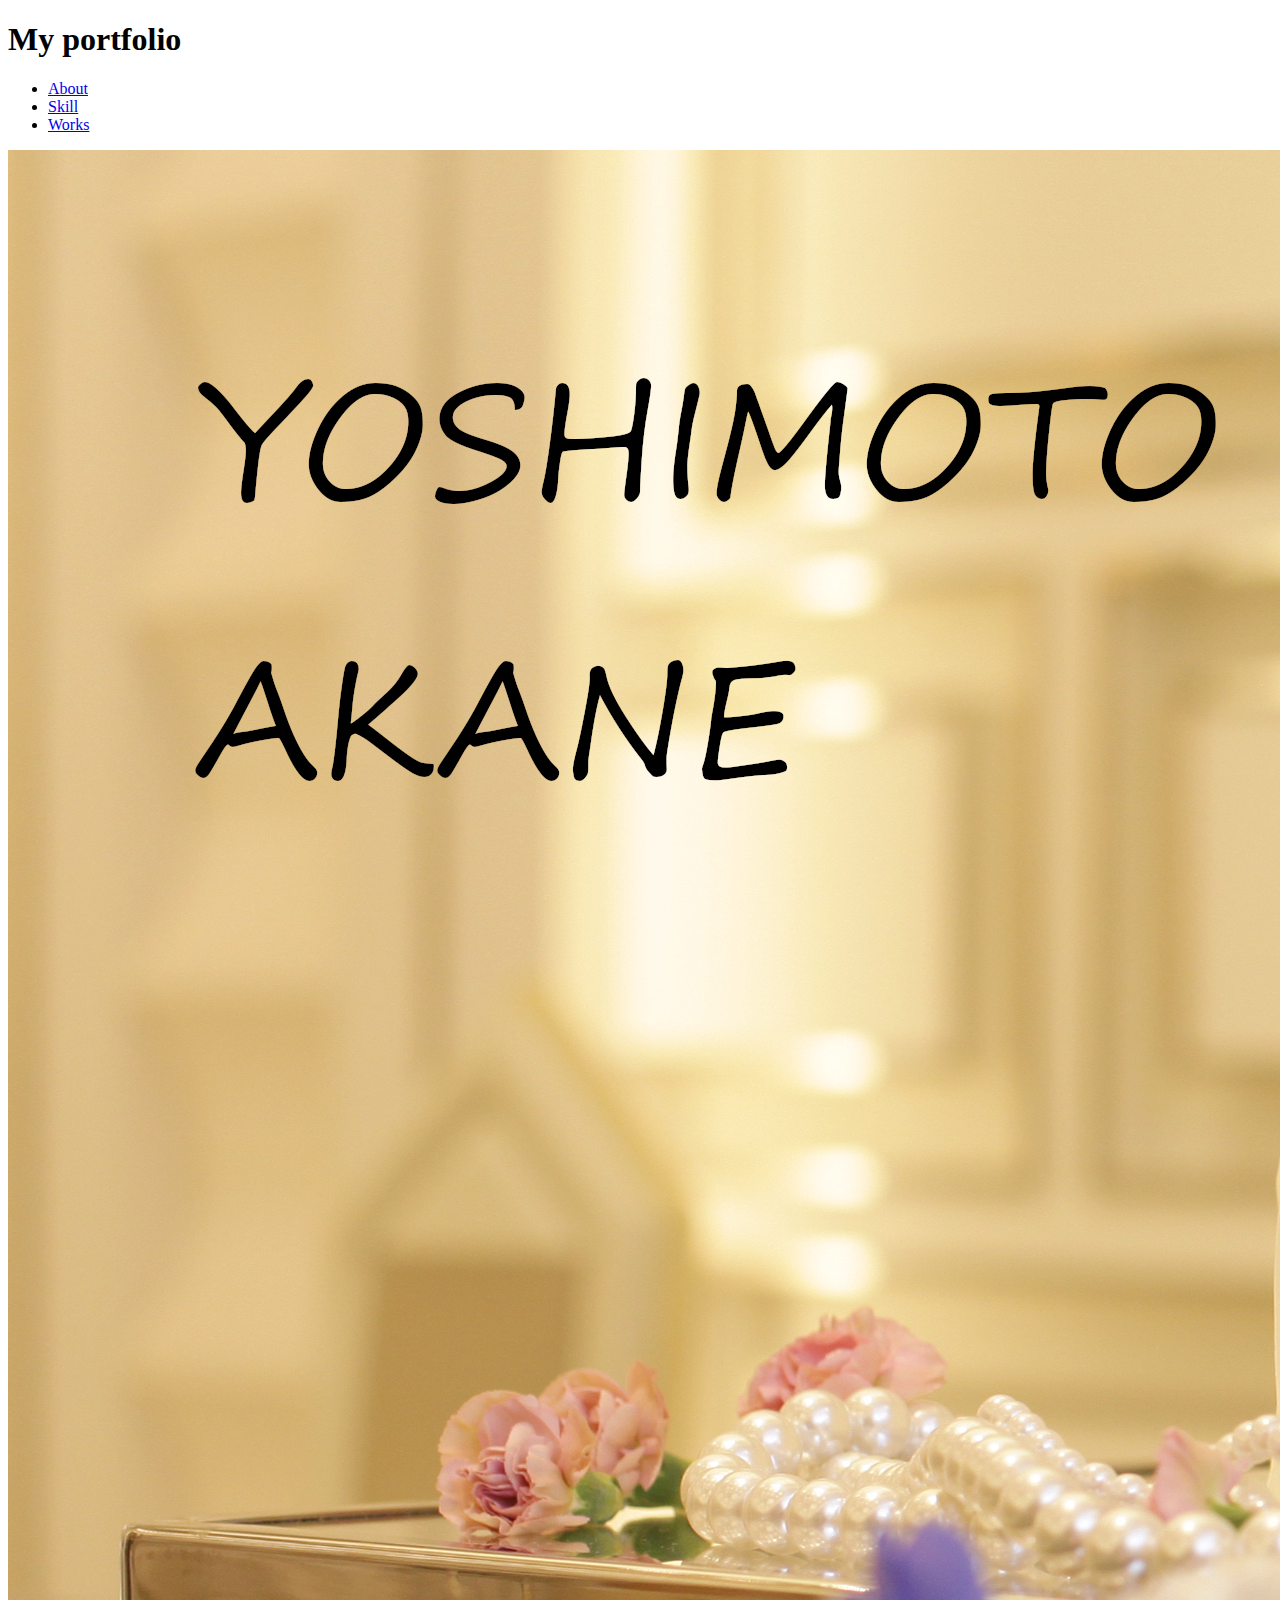
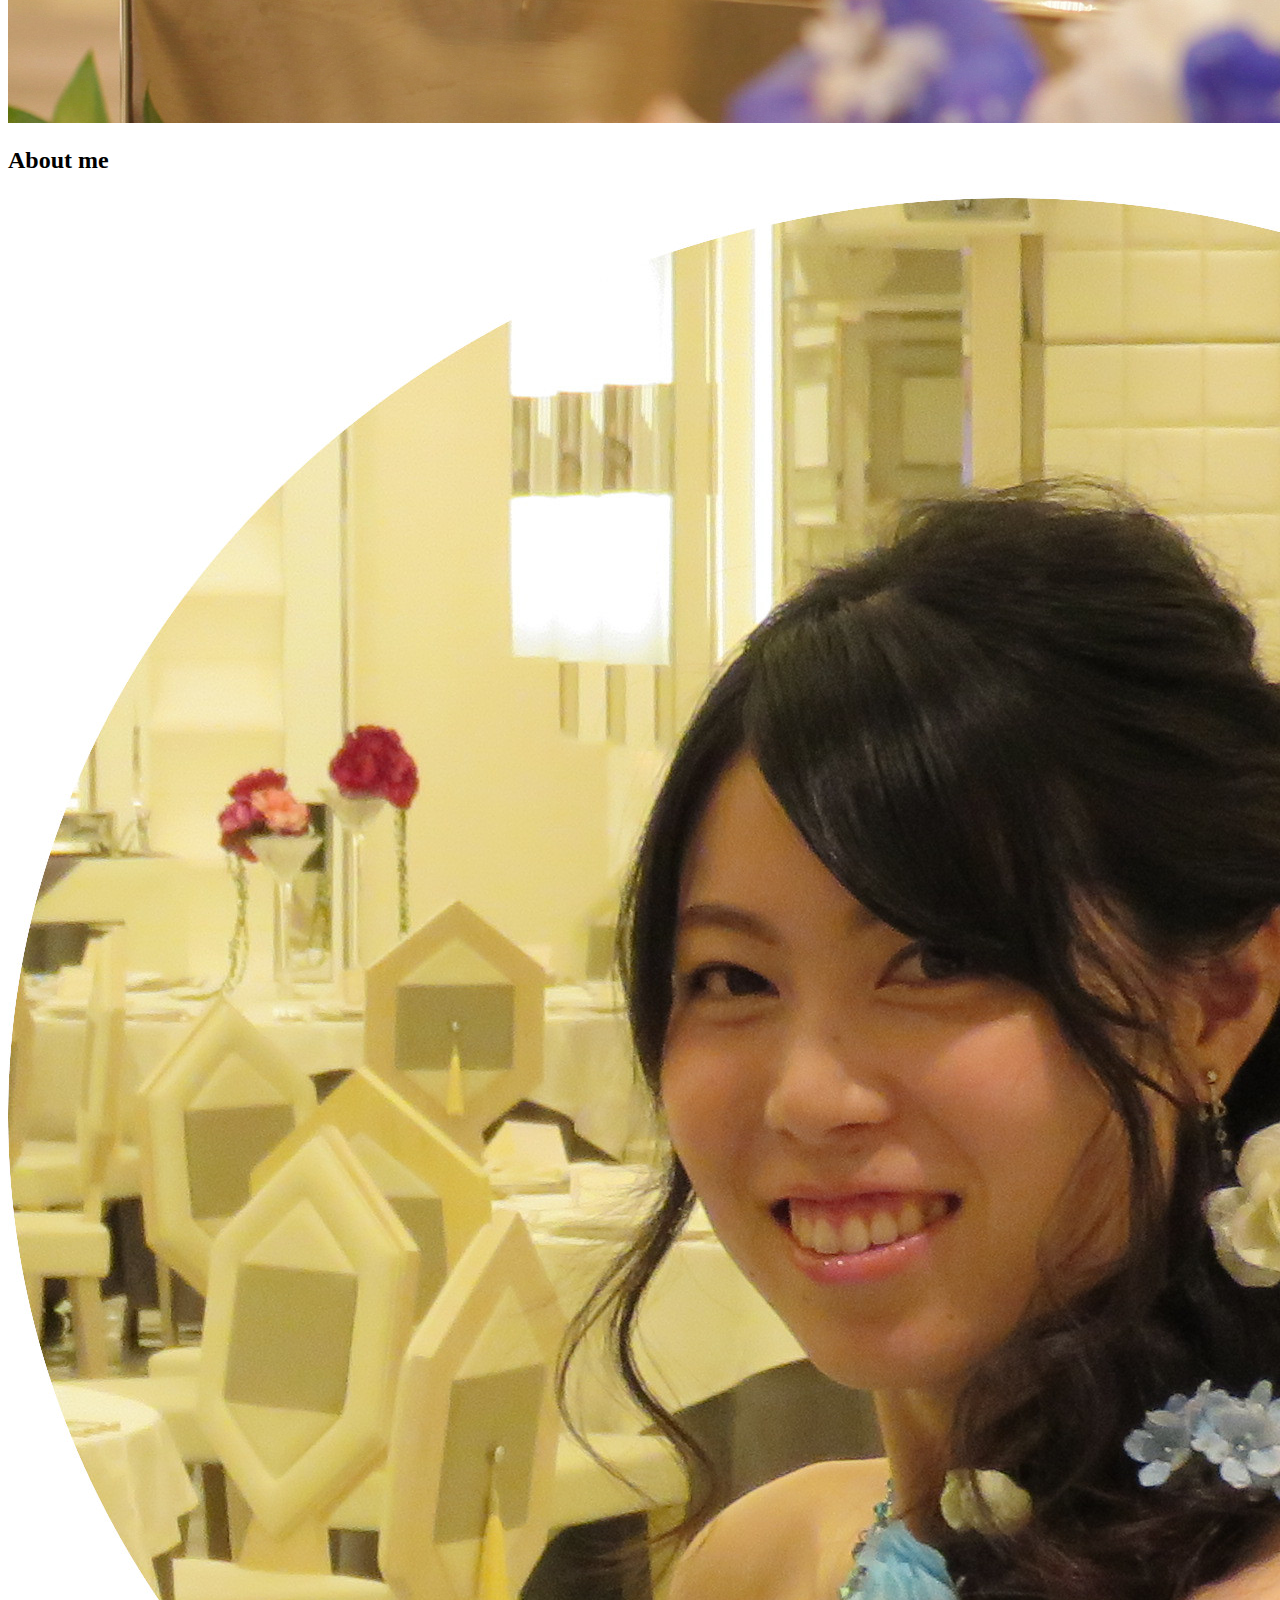
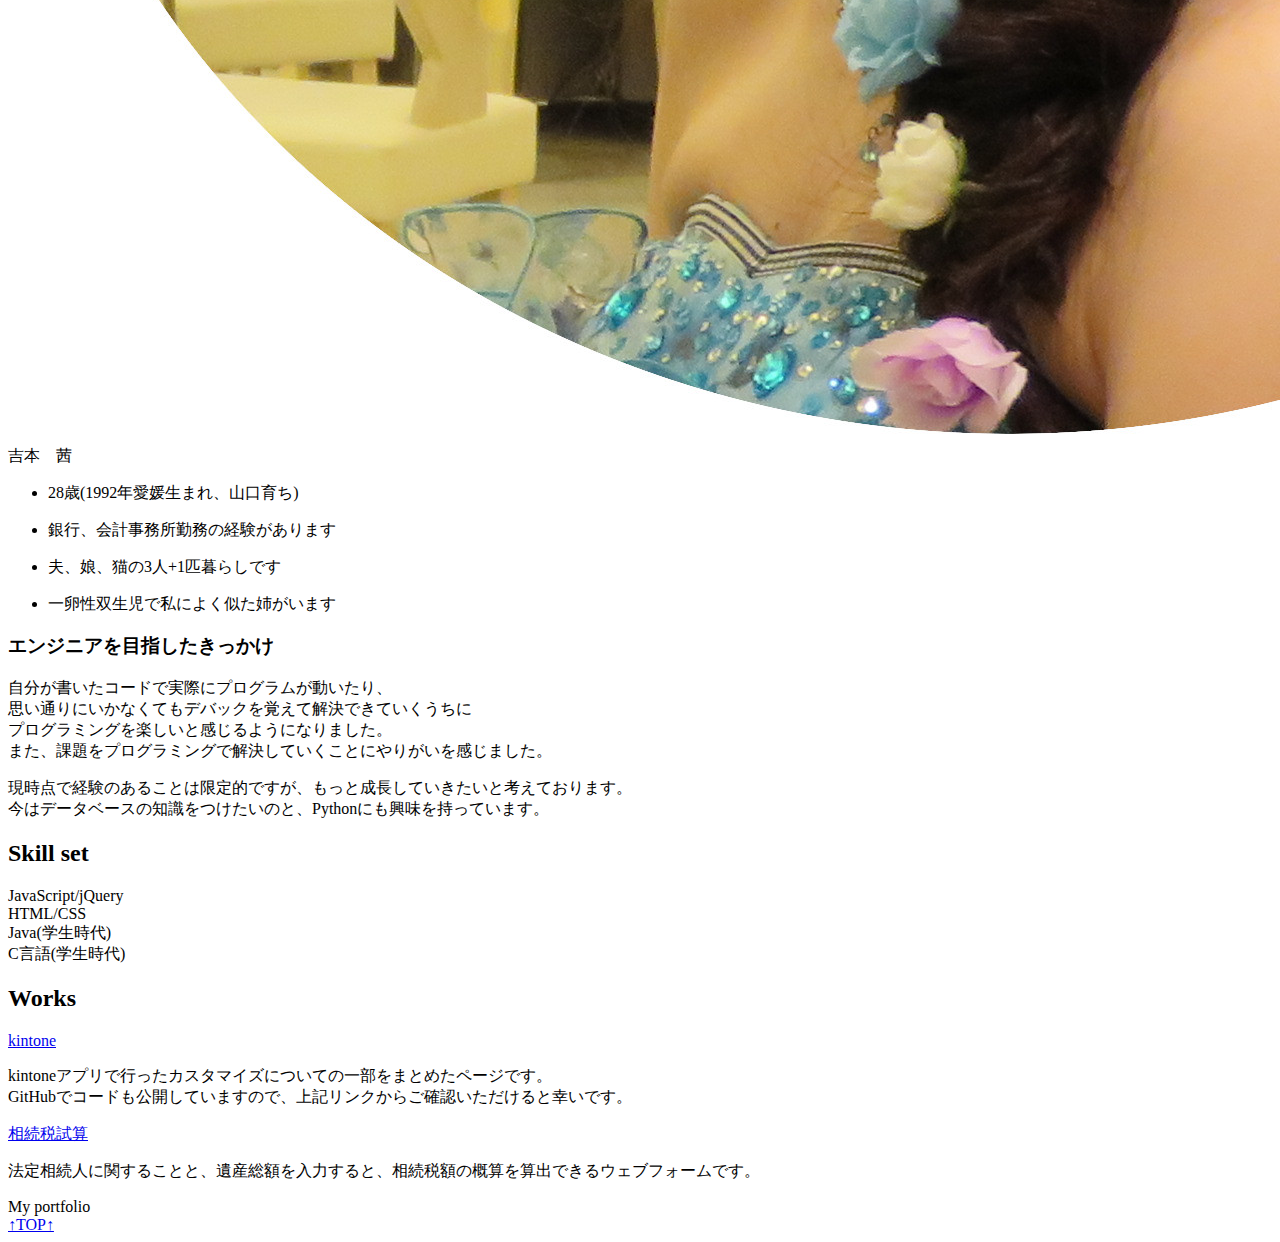
==== index.html @ 205957fd "Update index.html" ====
<!DOCTYPE html>
<html lang="ja">
<head>
    <meta charset="UTF-8">
    <meta name="viewport" content="width=device-width, initial-scale=1.0">
    <link rel="stylesheet" href="style.css">
    <title>my_portfolio</title>
</head>
<body>
    <header>
    <div class="header">
        <h1>My portfolio</h1>
        <nav>
            <ul>
                <li><a href="#About">About</a></li>
                <li><a href="#Skill">Skill</a></li>
                <li><a href="#Works">Works</a></li>
            </ul>
        </nav>
    </div>
    </header>

    <div class="top">
        <img src="cake.JPG">
    </div>

    <div class="contents">
        <div id="About">
            <h2>About me</h2>
            <div class="about-top">
                <div class="my-pic">
                    <img src="me.JPG">
                    <div class="name">吉本　茜</div>
                </div>

                <div class="profile">
                    <ul>
                        <li><p>28歳(1992年愛媛生まれ、山口育ち)</p></li>
                        <li><p>銀行、会計事務所勤務の経験があります</p></li>
                        <li><p>夫、娘、猫の3人+1匹暮らしです</p></li>
                        <li><p>一卵性双生児で私によく似た姉がいます</p></li>
                    </ul>
                </div>
                </div>

                <div class="trigger">
                    <h3>エンジニアを目指したきっかけ</h3>
                    <div class="trigger-main">
                        <p>自分が書いたコードで実際にプログラムが動いたり、<br>
                            思い通りにいかなくてもデバックを覚えて解決できていくうちに<br>
                            プログラミングを楽しいと感じるようになりました。<br>
                            また、課題をプログラミングで解決していくことにやりがいを感じました。</p>
                        <p>現時点で経験のあることは限定的ですが、もっと成長していきたいと考えております。<br>
                            今はデータベースの知識をつけたいのと、Pythonにも興味を持っています。</p>
                    </div>
                </div>
            </div>

        <div id="Skill">
            <h2>Skill set</h2>
            <div class="skill">
                    <div class="skill-list pink">JavaScript/jQuery</div>
                    <div class="skill-list beije">HTML/CSS</div>
                    <div class="skill-list pink">Java(学生時代)</div>
                    <div class="skill-list beije">C言語(学生時代)</div>
            </div>
        </div>

        <div id="Works">
            <h2>Works</h2>
            <div class="works">
                <div class="link">
                    <div class="link-title"><a href="https://akane-yoshimoto.github.io/kintoneCustum/" target="_blank" rel="noopener noreferrer">kintone</a></div>
                    <div class="link-memo">
                        <p>kintoneアプリで行ったカスタマイズについての一部をまとめたページです。<br>
                        GitHubでコードも公開していますので、上記リンクからご確認いただけると幸いです。</p>
                    </div>
                </div>
                <div class="link">
                    <div class="link-title"><a href="https://akane-yoshimoto.github.io/Inheritance-tax-trial-calculation/" target="_blank" rel="noopener noreferrer">相続税試算</a></div>
                    <div class="link-memo">
                        <p>法定相続人に関することと、遺産総額を入力すると、相続税額の概算を算出できるウェブフォームです。</p>
                    </div>
                </div>
            </div>
        </div>
    </div>
    <footer>
        <div class="title">My portfolio</div>
        <div class="to-top"><a href="#">↑TOP↑</a></div>
    </footer>
</body>
</html>
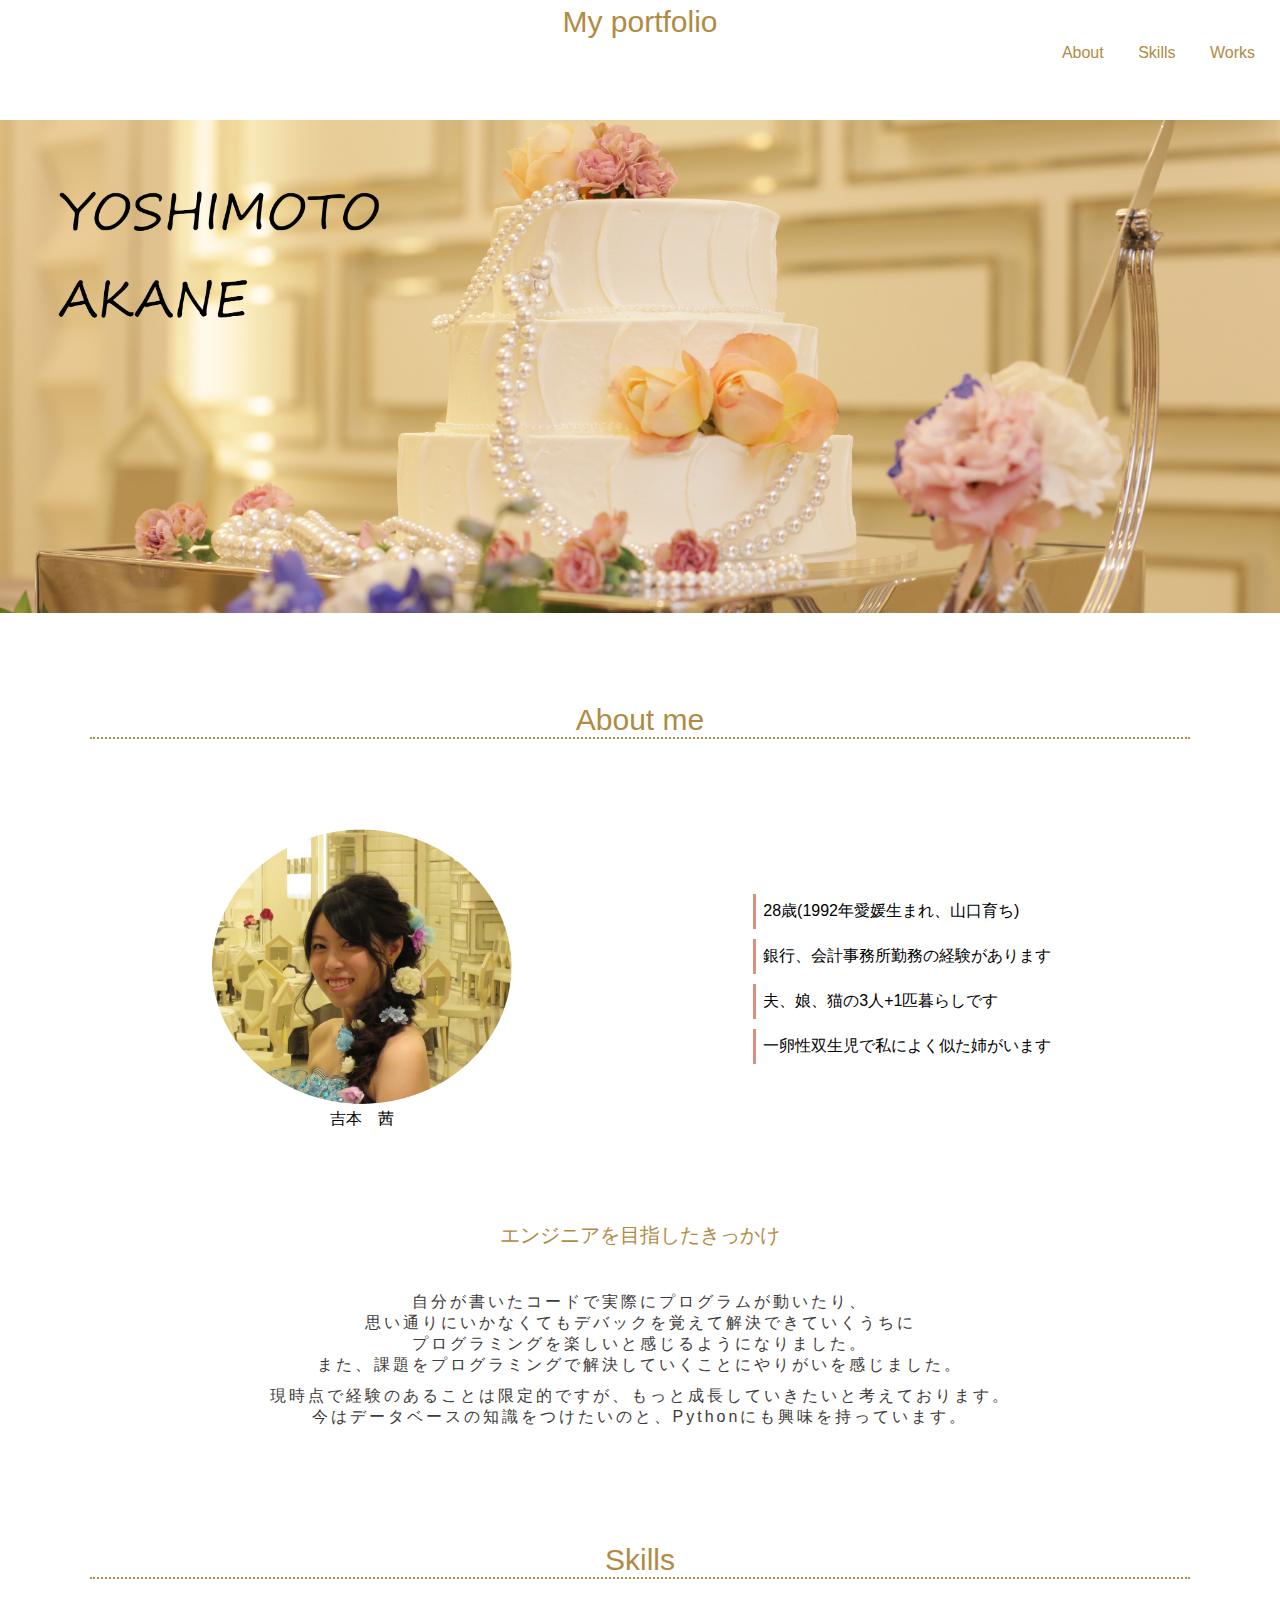
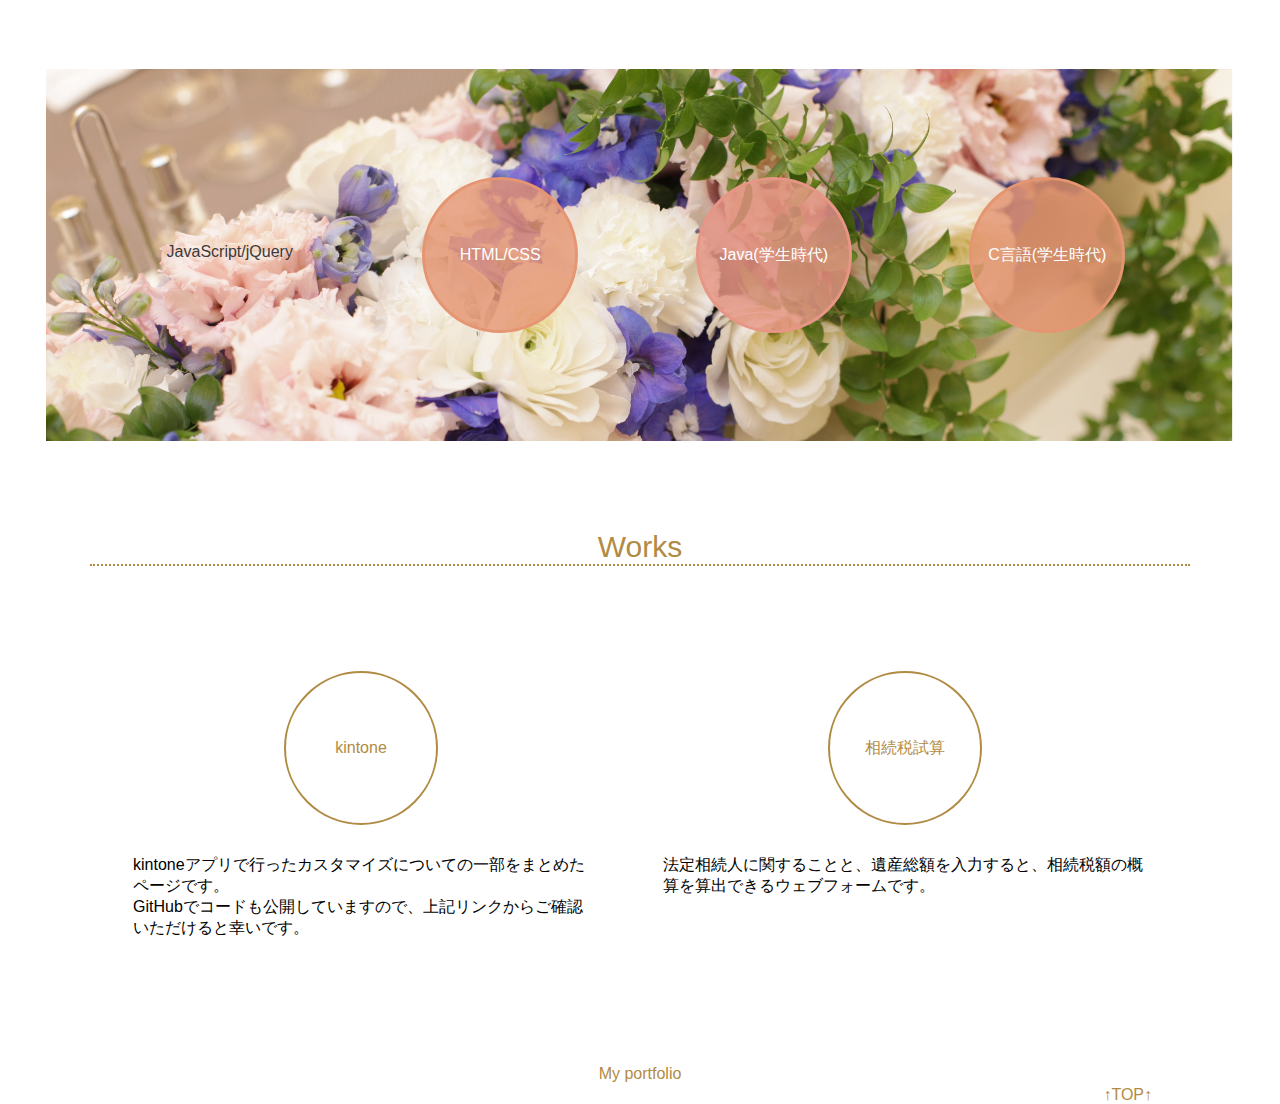
==== commit 2e375e21: "Update index.html" ====
--- a/index.html
+++ b/index.html
@@ -13,7 +13,7 @@
         <nav>
             <ul>
                 <li><a href="#About">About</a></li>
-                <li><a href="#Skill">Skill</a></li>
+                <li><a href="#Skill">Skills</a></li>
                 <li><a href="#Works">Works</a></li>
             </ul>
         </nav>
@@ -57,12 +57,12 @@
             </div>
 
         <div id="Skill">
-            <h2>Skill set</h2>
+            <h2>Skills</h2>
             <div class="skill">
-                    <div class="skill-list pink">JavaScript/jQuery</div>
+                    <div class="skill-list pink　JS">JavaScript/jQuery</div>
                     <div class="skill-list beije">HTML/CSS</div>
                     <div class="skill-list pink">Java(学生時代)</div>
-                    <div class="skill-list beije">C言語(学生時代)</div>
+                    <div class="skill-list beije C">C言語(学生時代)</div>
             </div>
         </div>
 
--- a/style.css
+++ b/style.css
@@ -0,0 +1,363 @@
+@charset "UTF-8";
+
+html, body, div, h1, h2, h3, p,
+a, code, img, ul, li, footer,
+header, nav, section{
+margin: 0;
+padding: 0;
+border: 0;
+font-size: 100%;
+font: inherit;
+vertical-align: baseline;
+}
+
+body {
+    font-family: "Yu Gothic Medium", "游ゴシック Medium", YuGothic, "游ゴシック体", "ヒラギノ角ゴ Pro W3", "メイリオ", sans-serif;
+}
+
+/*header*/
+.header {
+    position: fixed;
+    width: 100%;
+    height: 100px;
+    background-color: white;
+    display: inline;
+}
+
+h1 {
+    font-size: 30px;
+    padding: 5px;
+    color: #b18b43;
+    text-align: center;
+}
+
+nav li {
+    display: inline;
+    padding: 5px;
+    margin: 10px;
+}
+
+nav li:hover {
+    border-bottom: 2px solid  #b18b43;
+}
+
+nav {
+    text-align: right;
+    margin-right: 10px;
+}
+
+nav li a {
+    text-decoration: none;
+    color:  #b18b43;
+}
+
+/*TOP画面*/
+.top img {
+	max-width: 100%;
+    display: block;
+    padding-top: 120px;
+}
+
+/*section*/
+.contents {
+    margin: 7% auto;
+}
+
+h2 {
+    font-size: 30px;
+    color: #b18b43;
+    border-bottom: 2px dotted;
+    margin: 7%;
+    text-align: center;
+}
+
+/*プロフィールの配置の設定*/
+.about-top {
+    display: flex;
+    max-width: 85%;
+    margin: auto;
+}
+
+.name {
+    text-align: center;
+}
+
+.my-pic img {
+    text-align: center;
+    width: 300px;
+}
+
+.my-pic {
+    margin: 0 auto; 
+}
+
+.profile {
+    margin: auto;
+
+}
+
+.profile li {
+    padding: 7px;
+    margin: 10px;
+    list-style: none;
+    border-left: 3px solid #DF907C;
+}
+
+.trigger {
+    text-align: center;
+    margin: 7%;
+}
+
+h3 {
+    font-size: 20px;
+    color: #b18b43;
+    margin: 15px;
+    padding: 3px;
+    text-align: center;
+}
+
+.trigger-main {
+    text-align: center;
+    color: #b18b43;
+    padding: 20px;
+}
+
+.trigger p {
+    color: #3e3a39;
+    padding: 5px;
+    letter-spacing: 3px;
+}
+
+/* タブレット */
+@media screen and (max-width: 768px) {
+    .header {
+        height: 90px;
+    }
+    .about-top {
+        max-width: 80%;
+        margin: auto;
+    }
+
+    .my-pic img {
+        text-align: center;
+        width: 200px;
+    }
+    
+    .profile li {
+        padding: 5px;
+        margin: 8px;
+        list-style: none;
+        border-left: 2px solid #DF907C;
+    }
+
+    .trigger-main {
+        text-align: center;
+        color: #b18b43;
+        padding: 15px;
+    }
+        
+    .trigger p {
+        font-size: 13px;
+        color: #3e3a39;
+        padding: 3px;
+        letter-spacing: 3px;
+    }
+}
+
+/* スマホ */
+@media screen and (max-width: 480px) {
+    .about-top {
+        display: block;
+        max-width: 100%;
+        margin: auto;
+        text-align: center;
+    }
+    .profile li {
+        width: 70%;
+        margin: 5px auto;
+        font-size: 14px;
+        padding: 5px;
+        border-left: 2px solid #DF907C;
+    }
+    .profile li p {
+        text-align: left;
+    }
+    .profile {
+        margin-top: 15px;
+    }
+    .trigger p {
+        font-size: 13px;
+        color: #3e3a39;
+        padding: 3px;
+        letter-spacing: 2px;
+        text-align: left;
+    }
+    br {
+        display: none;
+    }
+}
+
+
+/*スキルセットの配置*/
+.skill {
+    display: flex;
+    max-width: 85%;
+    margin: 7% auto;
+    background-image: url("flower.JPG");
+    background-size:  cover;
+    padding: 100px 50px;
+}
+
+.skill-list {
+    width: 150px;
+    height: 150px;
+    border-radius: 50%;
+    color: #3e3a39;
+    text-align:center;
+    line-height: 150px;
+    margin: 8px auto;
+}
+
+.pink {
+    border: 3px solid #e79686;
+    background-color:rgba(231,150,134,0.8);
+    color: white;
+}
+
+.pink:hover {
+    background-color:  #e79686;
+    color: white;
+}
+
+.beije {
+    border: 3px solid #e59572;
+    background-color:  rgba(229,149,114,0.8);
+    color: white;
+}
+
+.beije:hover {
+    background-color: #e59572;
+    color: white;
+}
+
+@media screen and (max-width: 768px) {
+
+    .skill-list {
+        width: 120px;
+        height: 120px;
+        border-radius: 50%;
+        color: white;
+        text-align:center;
+        line-height: 120px;
+        margin: 8px auto;
+        font-size: 13px;
+    }
+}
+
+/* スマホ */
+@media screen and (max-width: 480px) {
+    .skill {
+        display: flex;
+        margin: 7% auto;
+        background-image: url(flower.JPG);
+        background-size:  100%;
+        padding: 25px 5px;
+        width: 400px;
+        height: 90px;
+    }
+    .skill-list {
+        width: 80px;
+        height: 80px;
+        border-radius: 50%;
+        color: white;
+        text-align:center;
+        line-height: 80px;
+        margin: 8px auto;
+        font-size: 10px;
+    }
+}
+
+/*workの配置*/
+.works {
+    display: flex;
+    max-width: 85%;
+    margin: auto;
+}
+
+.link {
+    max-width: 50%;
+    margin: 7px;
+}
+
+.link-title {
+    width: 150px;
+    height: 150px;
+    border-radius: 50%;
+    line-height: 150px;
+    margin: 8px auto;
+    text-align: center;
+    border: 2px solid #b18b43;
+}
+
+.link-title:hover {
+    background-color: rgba(177,139,67,0.3);
+}
+
+.link-title a {
+    color: #b18b43;
+    text-decoration: none;
+}
+
+.link p {
+    padding: 15px;
+    margin: 15px 15px;
+}
+
+@media screen and (max-width: 768px) {
+    .link-title {
+        width: 120px;
+        height: 120px;
+        line-height: 120px;
+    }
+    .link-memo p {
+        font-size: 13px;
+    }
+}
+/* スマホ */
+@media screen and (max-width: 480px) {
+    .link-title {
+        width: 100px;
+        height: 100px;
+        line-height: 100px;
+    }
+    .link-memo p {
+        font-size: 10px;
+        padding: 0;
+        margin: 5px;
+    }
+    .link-title a {
+        color: #b18b43;
+        text-decoration: none;
+        font-size: 13px;
+    }
+}
+
+
+
+/*fotter*/
+footer .title{
+    text-align: center;
+    margin: 3px;
+    color: #b18b43;
+}
+
+.to-top {
+    text-align: right;
+    width: 90%;
+}
+
+.to-top a {
+    text-decoration: none;
+    color:  #b18b43;
+}
+
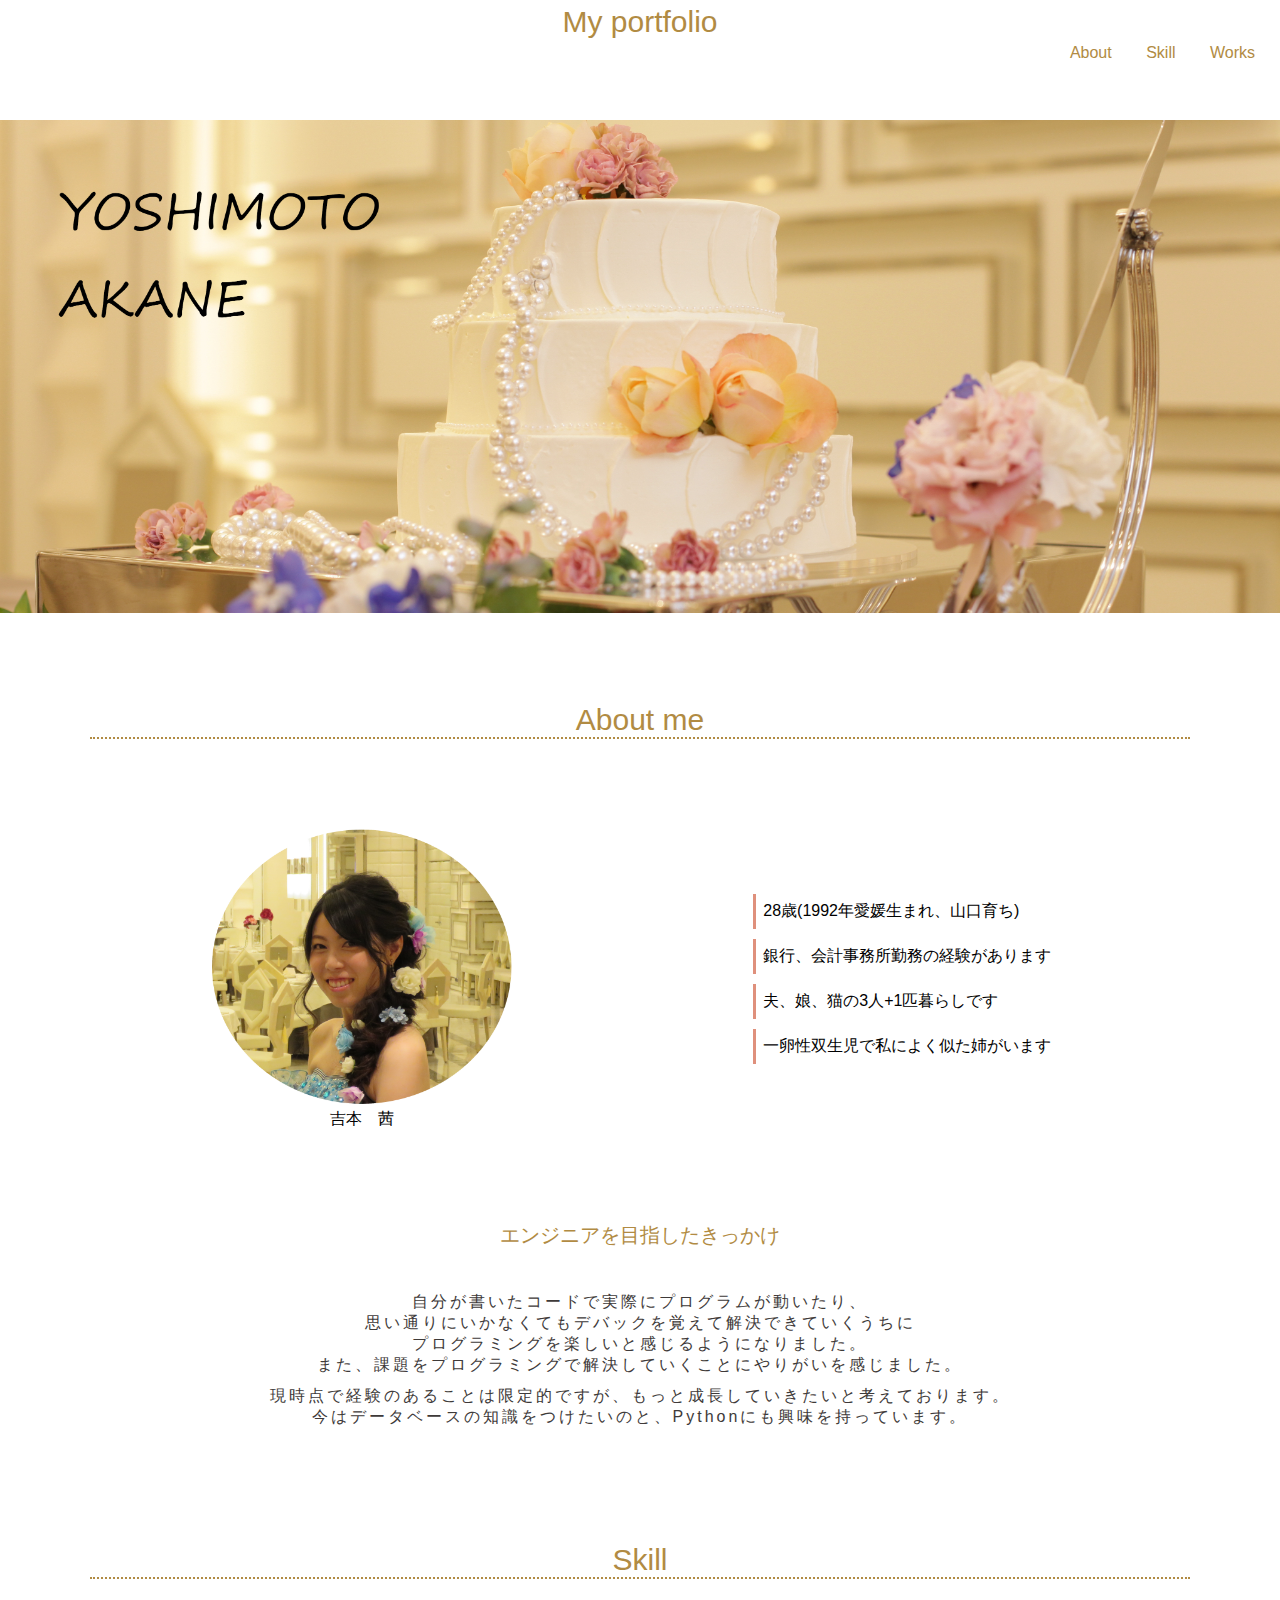
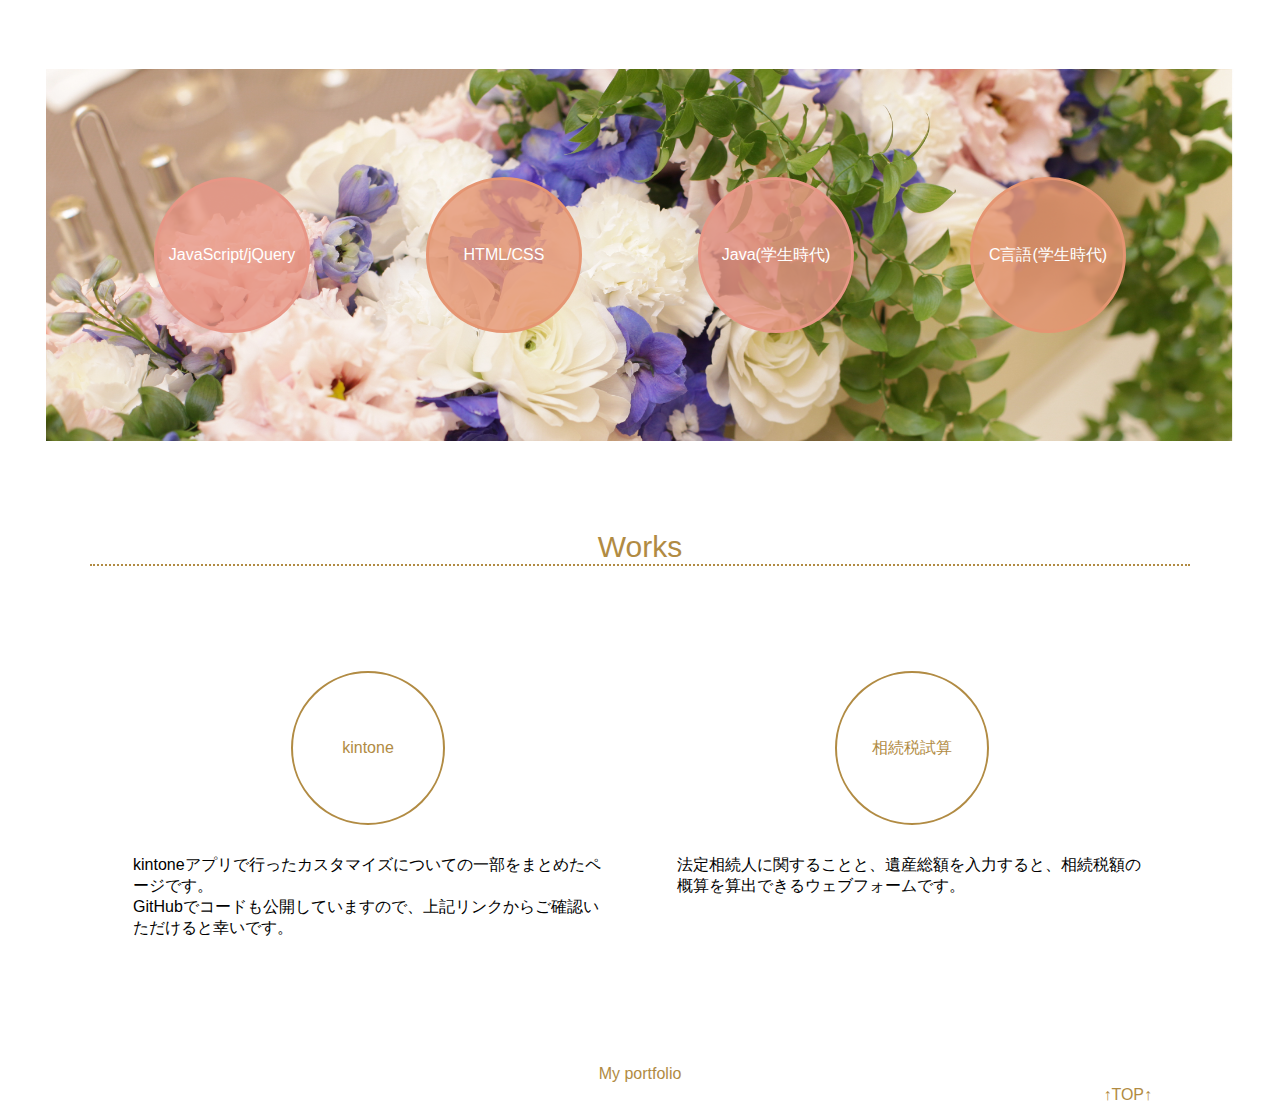
==== commit d2d91c1c: "Update index.html" ====
--- a/index.html
+++ b/index.html
@@ -13,7 +13,7 @@
         <nav>
             <ul>
                 <li><a href="#About">About</a></li>
-                <li><a href="#Skill">Skills</a></li>
+                <li><a href="#Skill">Skill</a></li>
                 <li><a href="#Works">Works</a></li>
             </ul>
         </nav>
@@ -57,9 +57,9 @@
             </div>
 
         <div id="Skill">
-            <h2>Skills</h2>
+            <h2>Skill</h2>
             <div class="skill">
-                    <div class="skill-list pink　JS">JavaScript/jQuery</div>
+                    <div class="skill-list pink JS">JavaScript/jQuery</div>
                     <div class="skill-list beije">HTML/CSS</div>
                     <div class="skill-list pink">Java(学生時代)</div>
                     <div class="skill-list beije C">C言語(学生時代)</div>
@@ -70,14 +70,14 @@
             <h2>Works</h2>
             <div class="works">
                 <div class="link">
-                    <div class="link-title"><a href="https://akane-yoshimoto.github.io/kintoneCustum/" target="_blank" rel="noopener noreferrer">kintone</a></div>
+                    <div class="link-title"><a href="kintoneカスタマイズ.html" target="_blank" rel="noopener noreferrer">kintone</a></div>
                     <div class="link-memo">
                         <p>kintoneアプリで行ったカスタマイズについての一部をまとめたページです。<br>
                         GitHubでコードも公開していますので、上記リンクからご確認いただけると幸いです。</p>
                     </div>
                 </div>
                 <div class="link">
-                    <div class="link-title"><a href="https://akane-yoshimoto.github.io/Inheritance-tax-trial-calculation/" target="_blank" rel="noopener noreferrer">相続税試算</a></div>
+                    <div class="link-title"><a href="相続税試算.html" target="_blank" rel="noopener noreferrer">相続税試算</a></div>
                     <div class="link-memo">
                         <p>法定相続人に関することと、遺産総額を入力すると、相続税額の概算を算出できるウェブフォームです。</p>
                     </div>
--- a/style.css
+++ b/style.css
@@ -166,6 +166,10 @@
 
 /* スマホ */
 @media screen and (max-width: 480px) {
+    nav {
+        text-align: center;
+    }
+
     .about-top {
         display: block;
         max-width: 100%;
@@ -263,17 +267,33 @@
         background-size:  100%;
         padding: 25px 5px;
         width: 400px;
-        height: 90px;
+        height:78px;
     }
     .skill-list {
-        width: 80px;
-        height: 80px;
+        width: 70px;
+        height: 70px;
         border-radius: 50%;
         color: white;
         text-align:center;
-        line-height: 80px;
+        line-height: 70px;
         margin: 8px auto;
         font-size: 10px;
+    }
+
+    .JS {
+        font-size: 0;
+    }
+    .JS:before {
+        font-size: 10px;
+        content: "JS/jQuery";
+    }
+
+    .C {
+        font-size: 0;
+    }
+    .C:before {
+        font-size: 10px;
+        content: "C(学生時代)";
     }
 }
 
@@ -285,7 +305,7 @@
 }
 
 .link {
-    max-width: 50%;
+    width: 50%;
     margin: 7px;
 }
 
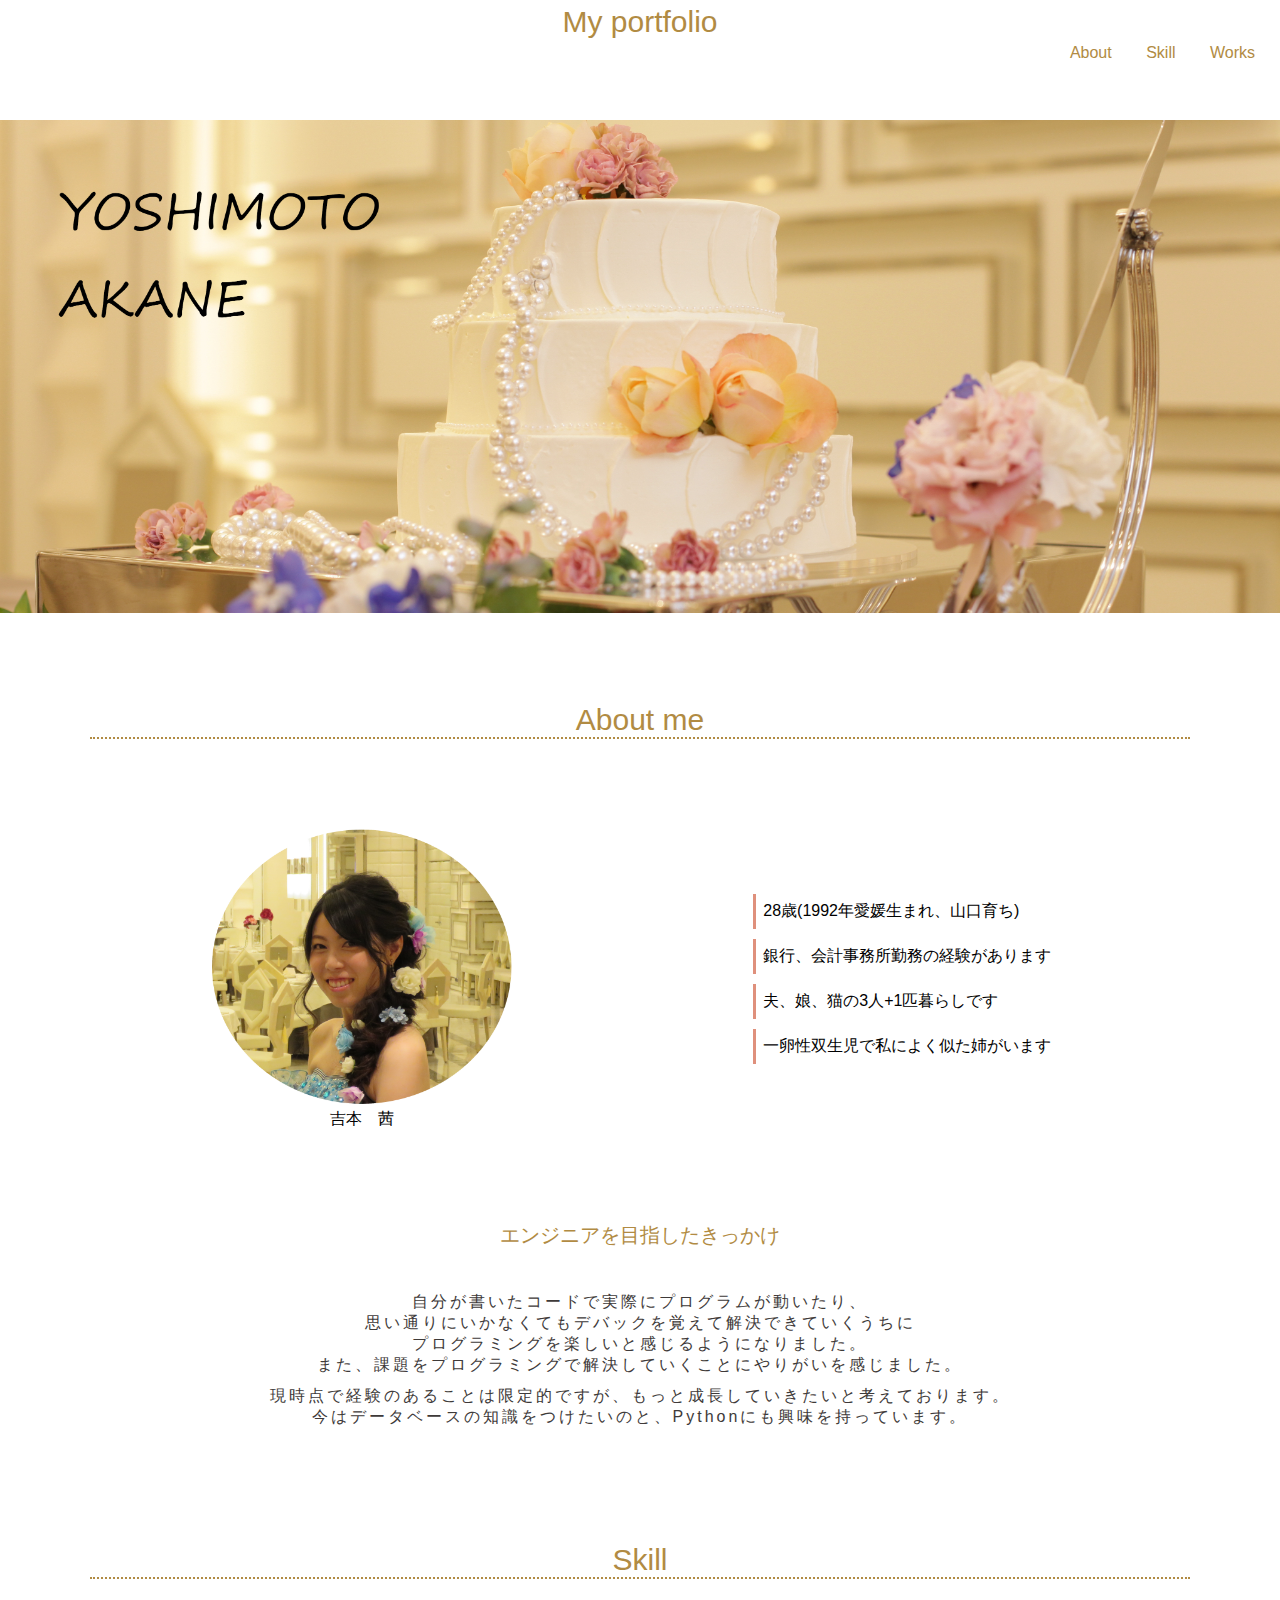
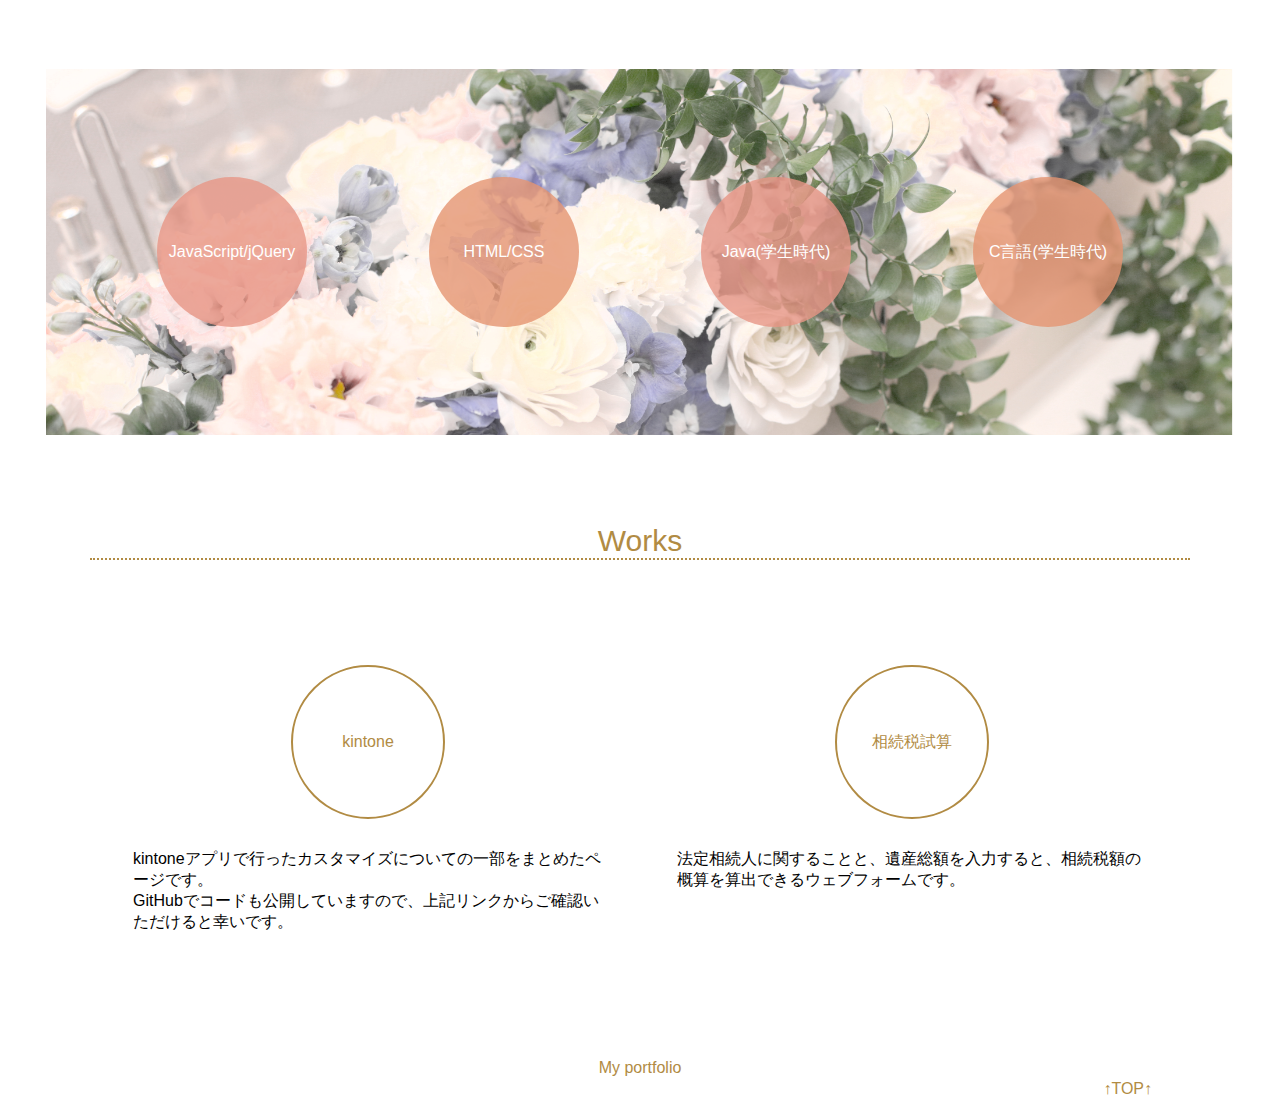
==== commit a1b1eef6: "Update index.html" ====
--- a/index.html
+++ b/index.html
@@ -77,7 +77,7 @@
                     </div>
                 </div>
                 <div class="link">
-                    <div class="link-title"><a href="相続税試算.html" target="_blank" rel="noopener noreferrer">相続税試算</a></div>
+                    <div class="link-title"><a href="https://akane-yoshimoto.github.io/Inheritance-tax-trial-calculation/" target="_blank" rel="noopener noreferrer">相続税試算</a></div>
                     <div class="link-memo">
                         <p>法定相続人に関することと、遺産総額を入力すると、相続税額の概算を算出できるウェブフォームです。</p>
                     </div>
--- a/style.css
+++ b/style.css
@@ -223,7 +223,6 @@
 }
 
 .pink {
-    border: 3px solid #e79686;
     background-color:rgba(231,150,134,0.8);
     color: white;
 }
@@ -234,7 +233,6 @@
 }
 
 .beije {
-    border: 3px solid #e59572;
     background-color:  rgba(229,149,114,0.8);
     color: white;
 }
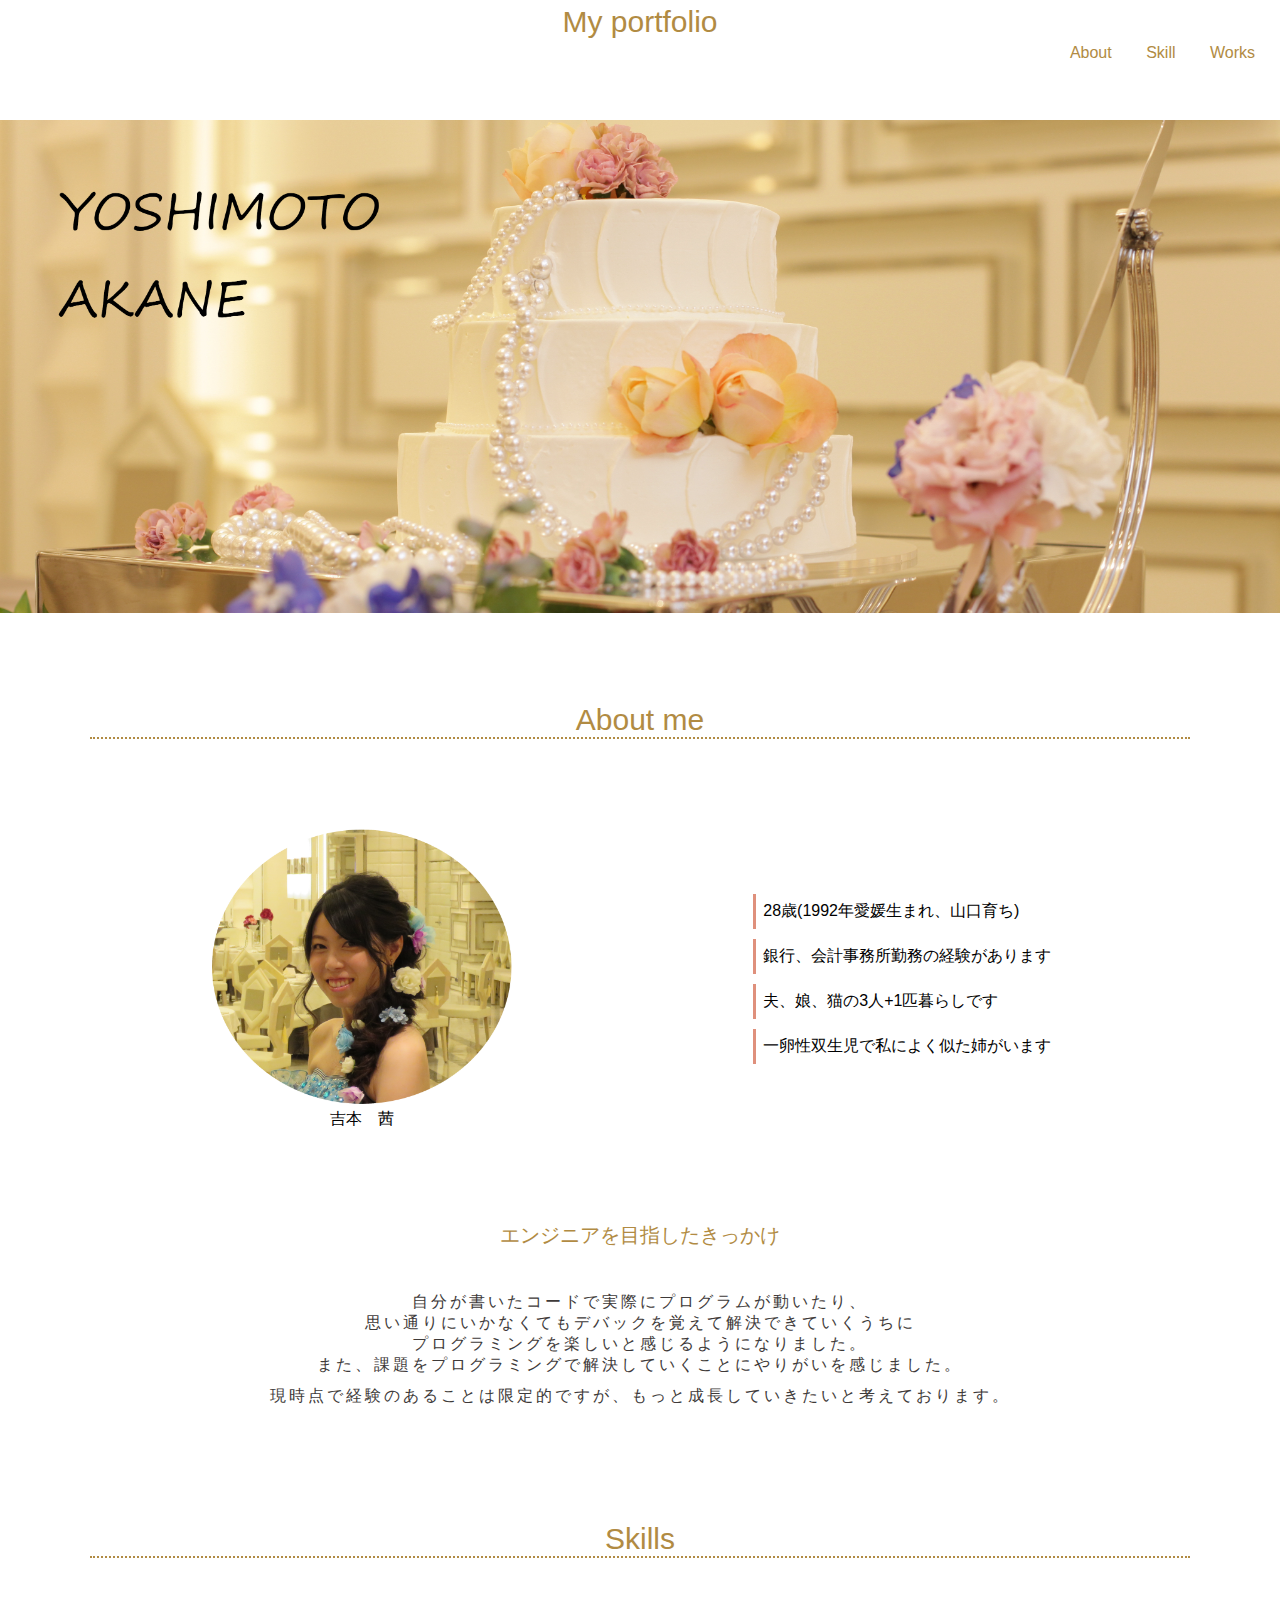
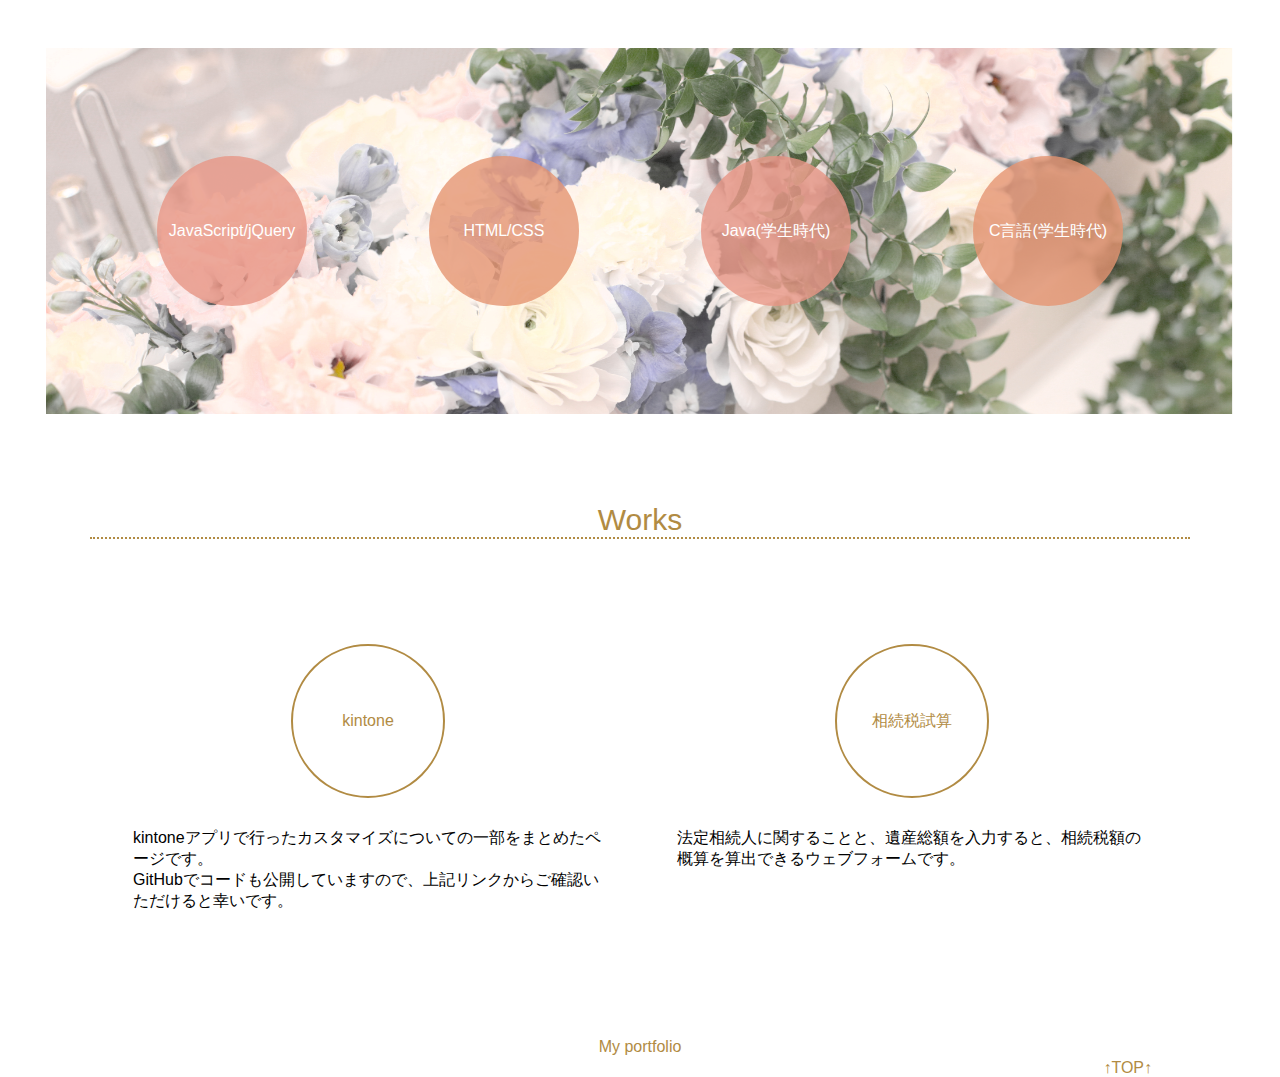
==== commit ffa823e8: "Update index.html" ====
--- a/index.html
+++ b/index.html
@@ -50,14 +50,13 @@
                             思い通りにいかなくてもデバックを覚えて解決できていくうちに<br>
                             プログラミングを楽しいと感じるようになりました。<br>
                             また、課題をプログラミングで解決していくことにやりがいを感じました。</p>
-                        <p>現時点で経験のあることは限定的ですが、もっと成長していきたいと考えております。<br>
-                            今はデータベースの知識をつけたいのと、Pythonにも興味を持っています。</p>
+                        <p>現時点で経験のあることは限定的ですが、もっと成長していきたいと考えております。</p>
                     </div>
                 </div>
             </div>
 
         <div id="Skill">
-            <h2>Skill</h2>
+            <h2>Skills</h2>
             <div class="skill">
                     <div class="skill-list pink JS">JavaScript/jQuery</div>
                     <div class="skill-list beije">HTML/CSS</div>
@@ -70,7 +69,7 @@
             <h2>Works</h2>
             <div class="works">
                 <div class="link">
-                    <div class="link-title"><a href="kintoneカスタマイズ.html" target="_blank" rel="noopener noreferrer">kintone</a></div>
+                    <div class="link-title"><a href="https://akane-yoshimoto.github.io/kintoneCustum/" target="_blank" rel="noopener noreferrer">kintone</a></div>
                     <div class="link-memo">
                         <p>kintoneアプリで行ったカスタマイズについての一部をまとめたページです。<br>
                         GitHubでコードも公開していますので、上記リンクからご確認いただけると幸いです。</p>
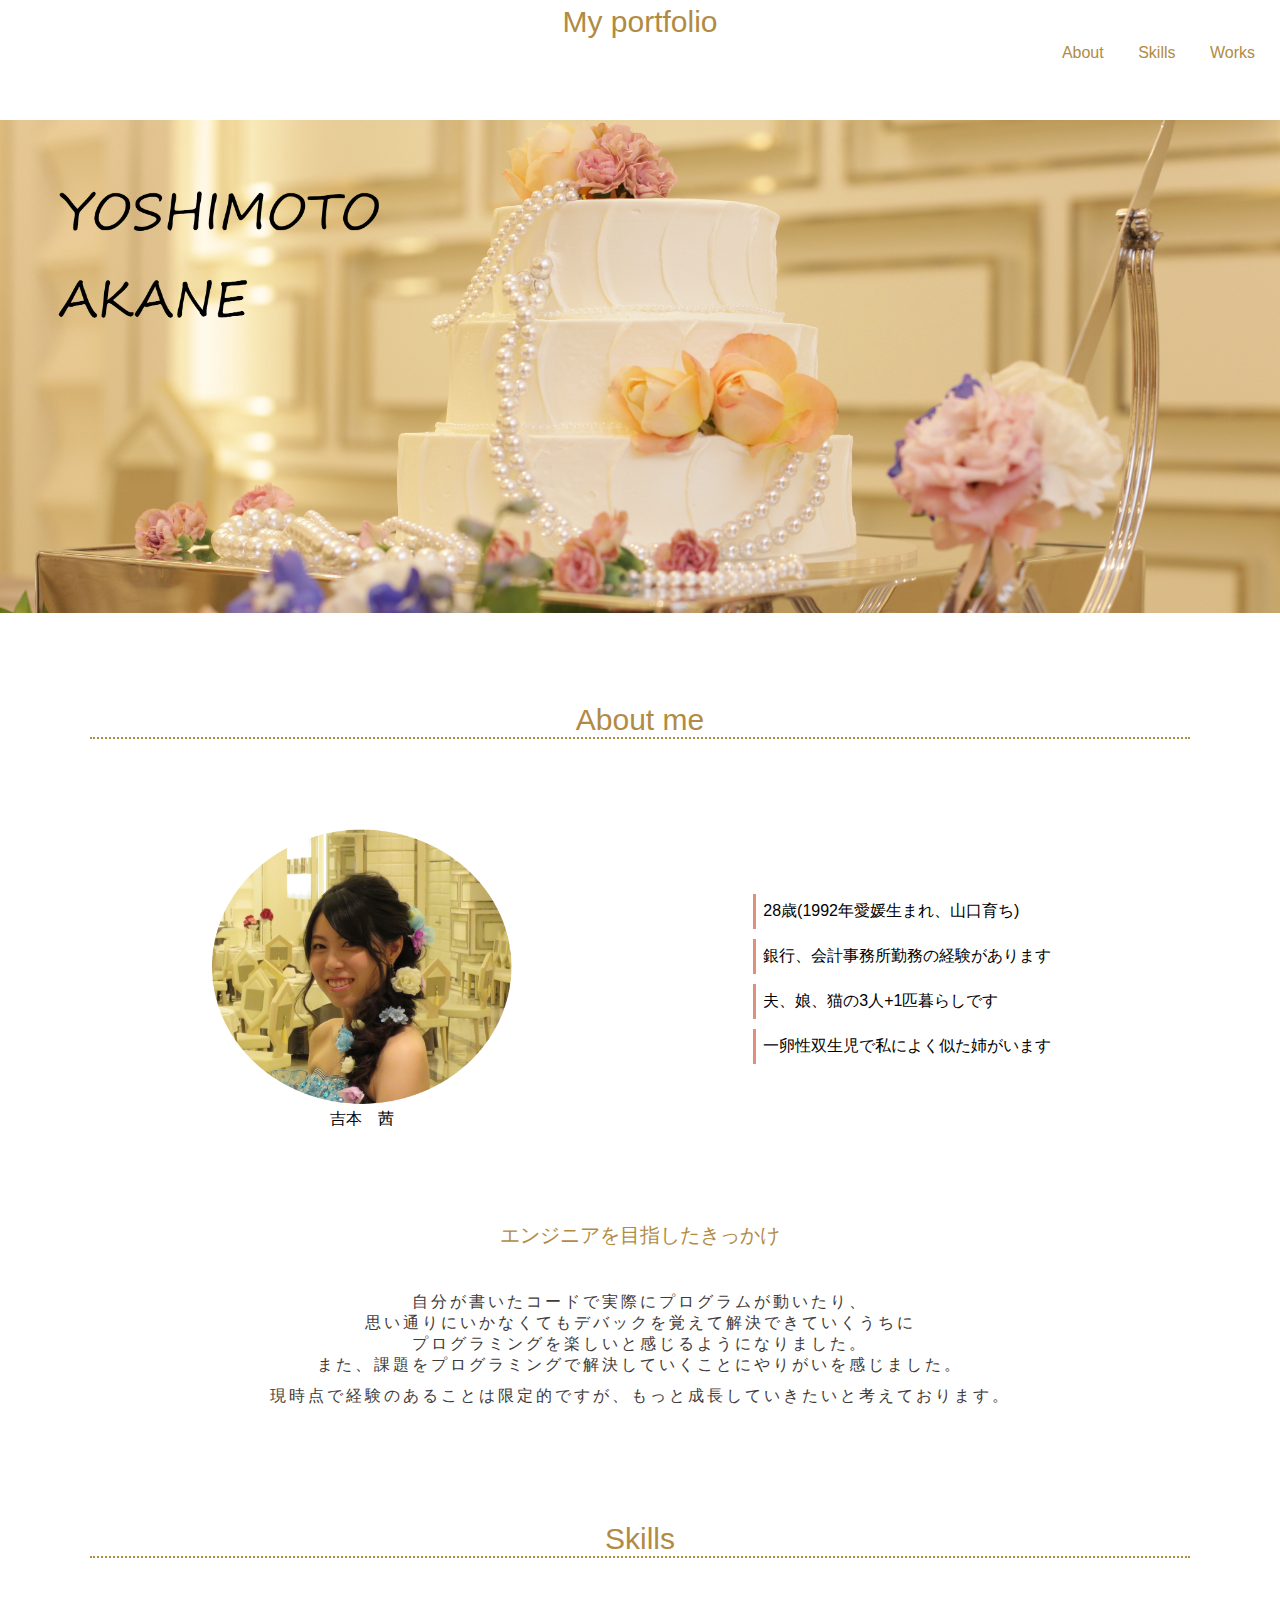
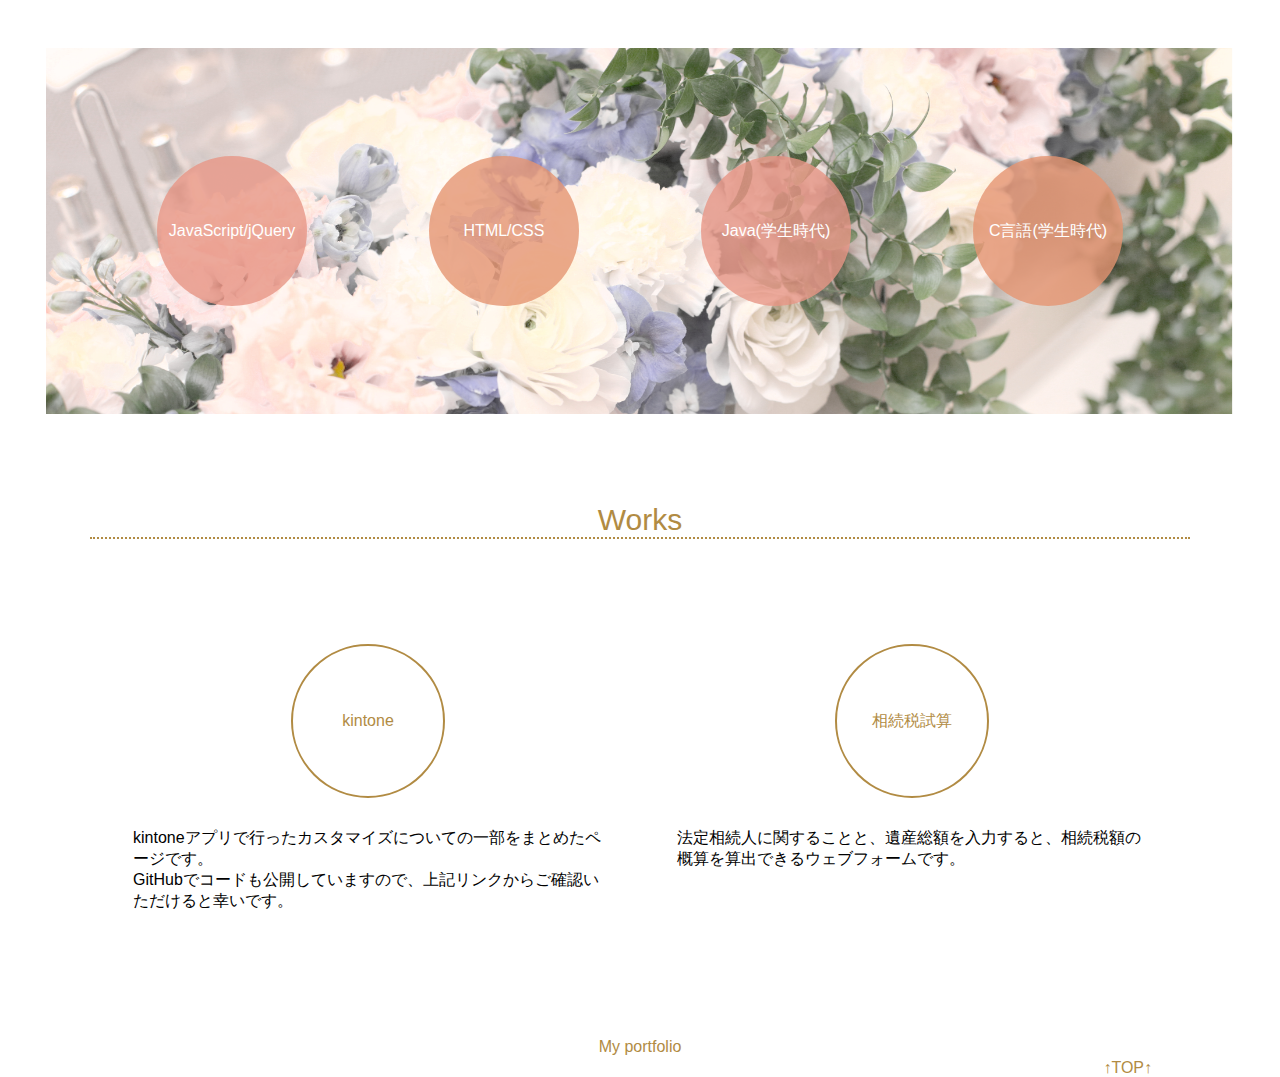
==== commit ae67d304: "Update index.html" ====
--- a/index.html
+++ b/index.html
@@ -13,7 +13,7 @@
         <nav>
             <ul>
                 <li><a href="#About">About</a></li>
-                <li><a href="#Skill">Skill</a></li>
+                <li><a href="#Skill">Skills</a></li>
                 <li><a href="#Works">Works</a></li>
             </ul>
         </nav>
--- a/style.css
+++ b/style.css
@@ -265,7 +265,7 @@
         background-size:  100%;
         padding: 25px 5px;
         width: 400px;
-        height:78px;
+        height:76px;
     }
     .skill-list {
         width: 70px;
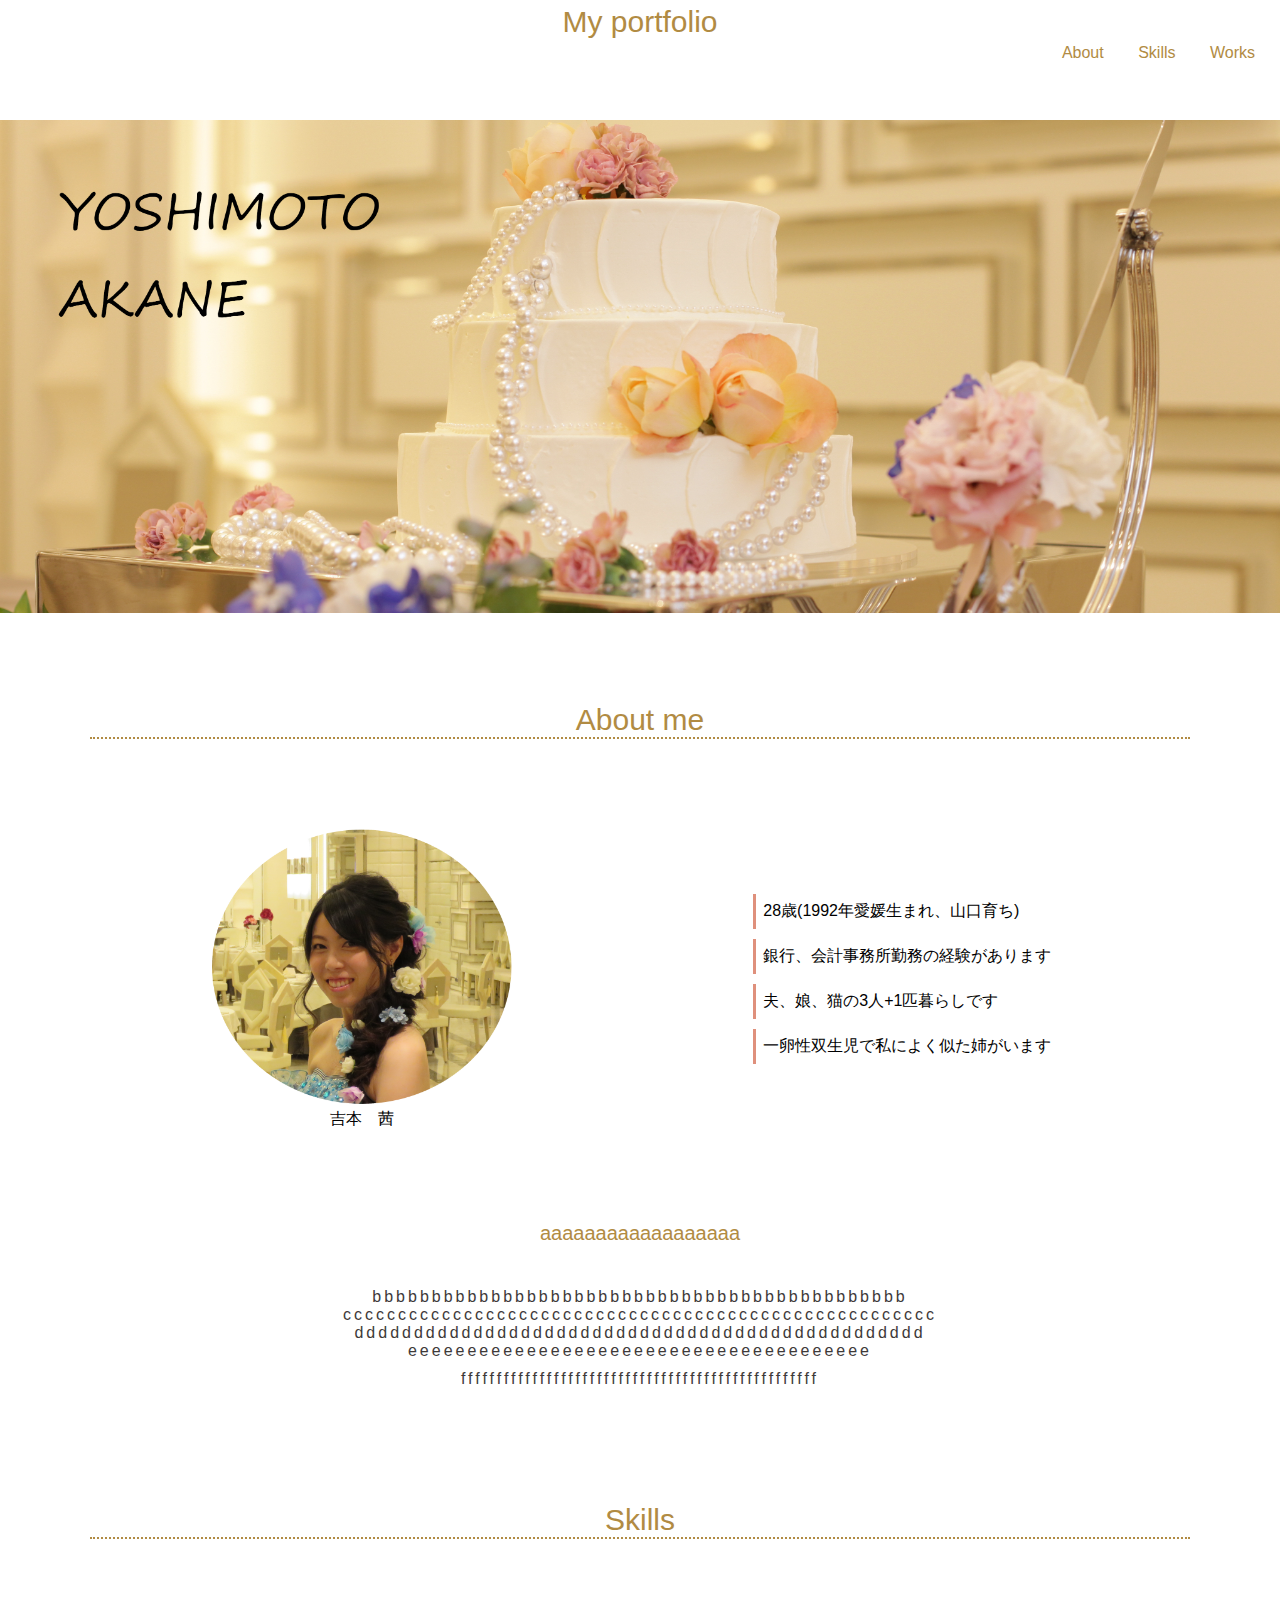
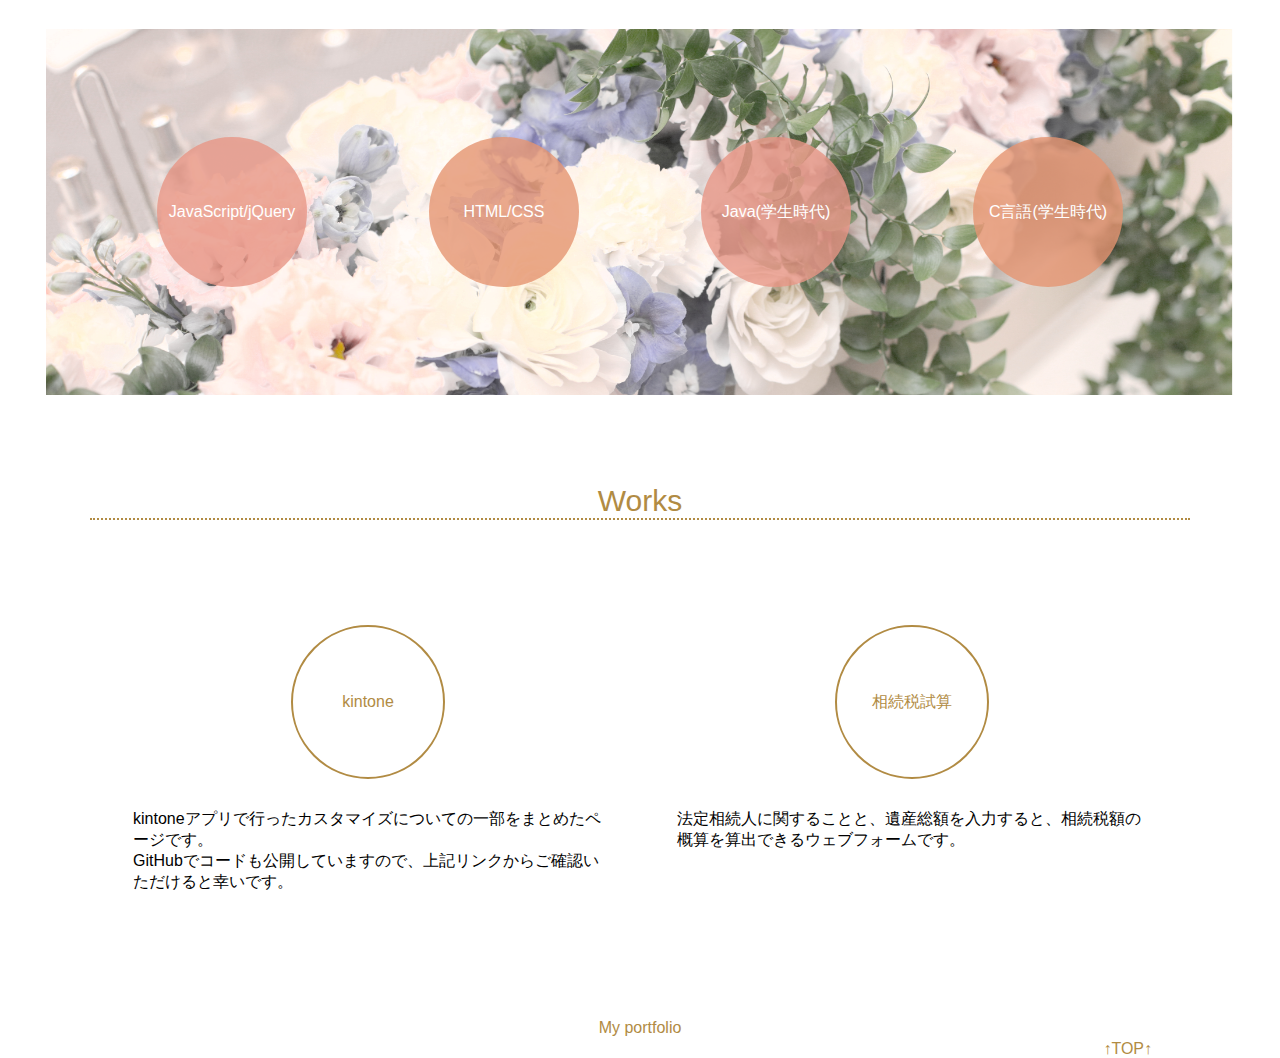
==== commit fa2ec33b: "Update index.html" ====
--- a/index.html
+++ b/index.html
@@ -44,13 +44,13 @@
                 </div>
 
                 <div class="trigger">
-                    <h3>エンジニアを目指したきっかけ</h3>
+                    <h3>aaaaaaaaaaaaaaaaaa</h3>
                     <div class="trigger-main">
-                        <p>自分が書いたコードで実際にプログラムが動いたり、<br>
-                            思い通りにいかなくてもデバックを覚えて解決できていくうちに<br>
-                            プログラミングを楽しいと感じるようになりました。<br>
-                            また、課題をプログラミングで解決していくことにやりがいを感じました。</p>
-                        <p>現時点で経験のあることは限定的ですが、もっと成長していきたいと考えております。</p>
+                        <p>bbbbbbbbbbbbbbbbbbbbbbbbbbbbbbbbbbbbbbbbbbbbb<br>
+                            cccccccccccccccccccccccccccccccccccccccccccccccccccccc<br>
+                            dddddddddddddddddddddddddddddddddddddddddddddddd<br>
+                            eeeeeeeeeeeeeeeeeeeeeeeeeeeeeeeeeeeeeee</p>
+                        <p>ffffffffffffffffffffffffffffffffffffffffffffffffff</p>
                     </div>
                 </div>
             </div>
